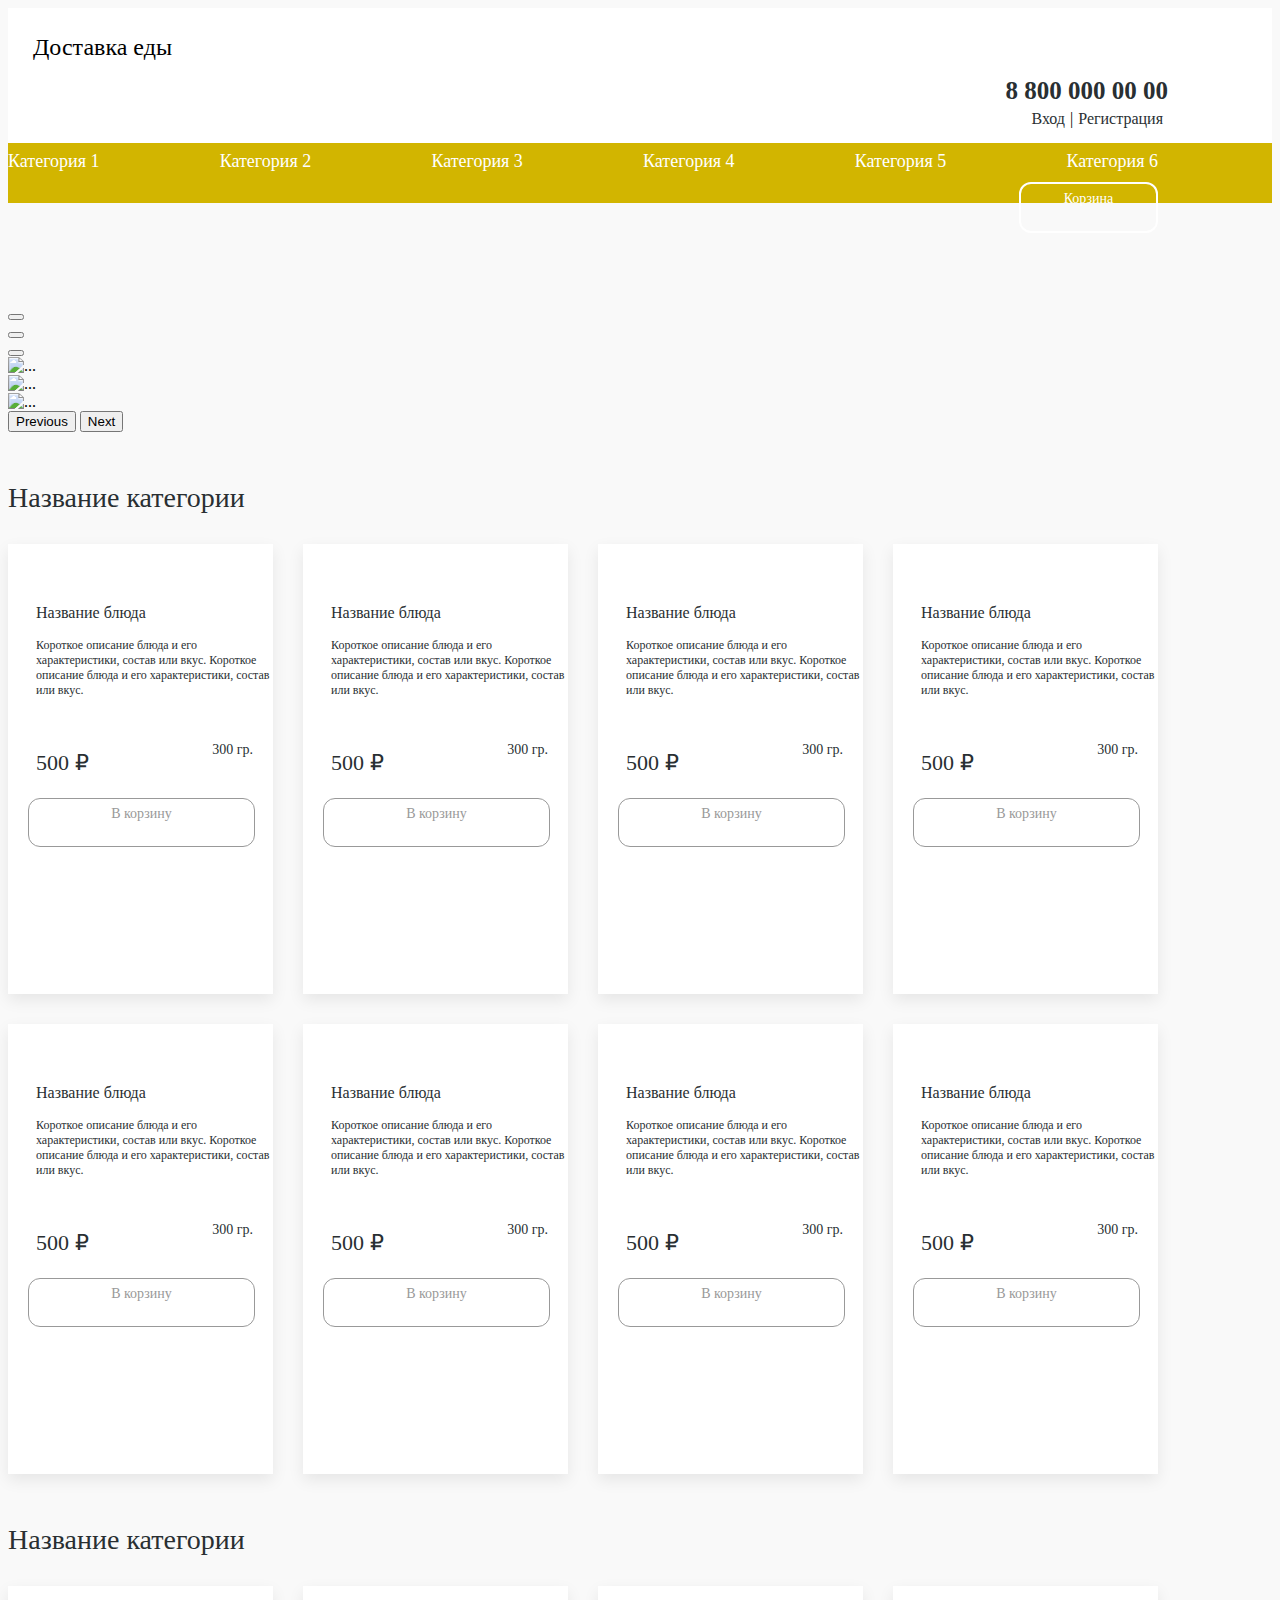
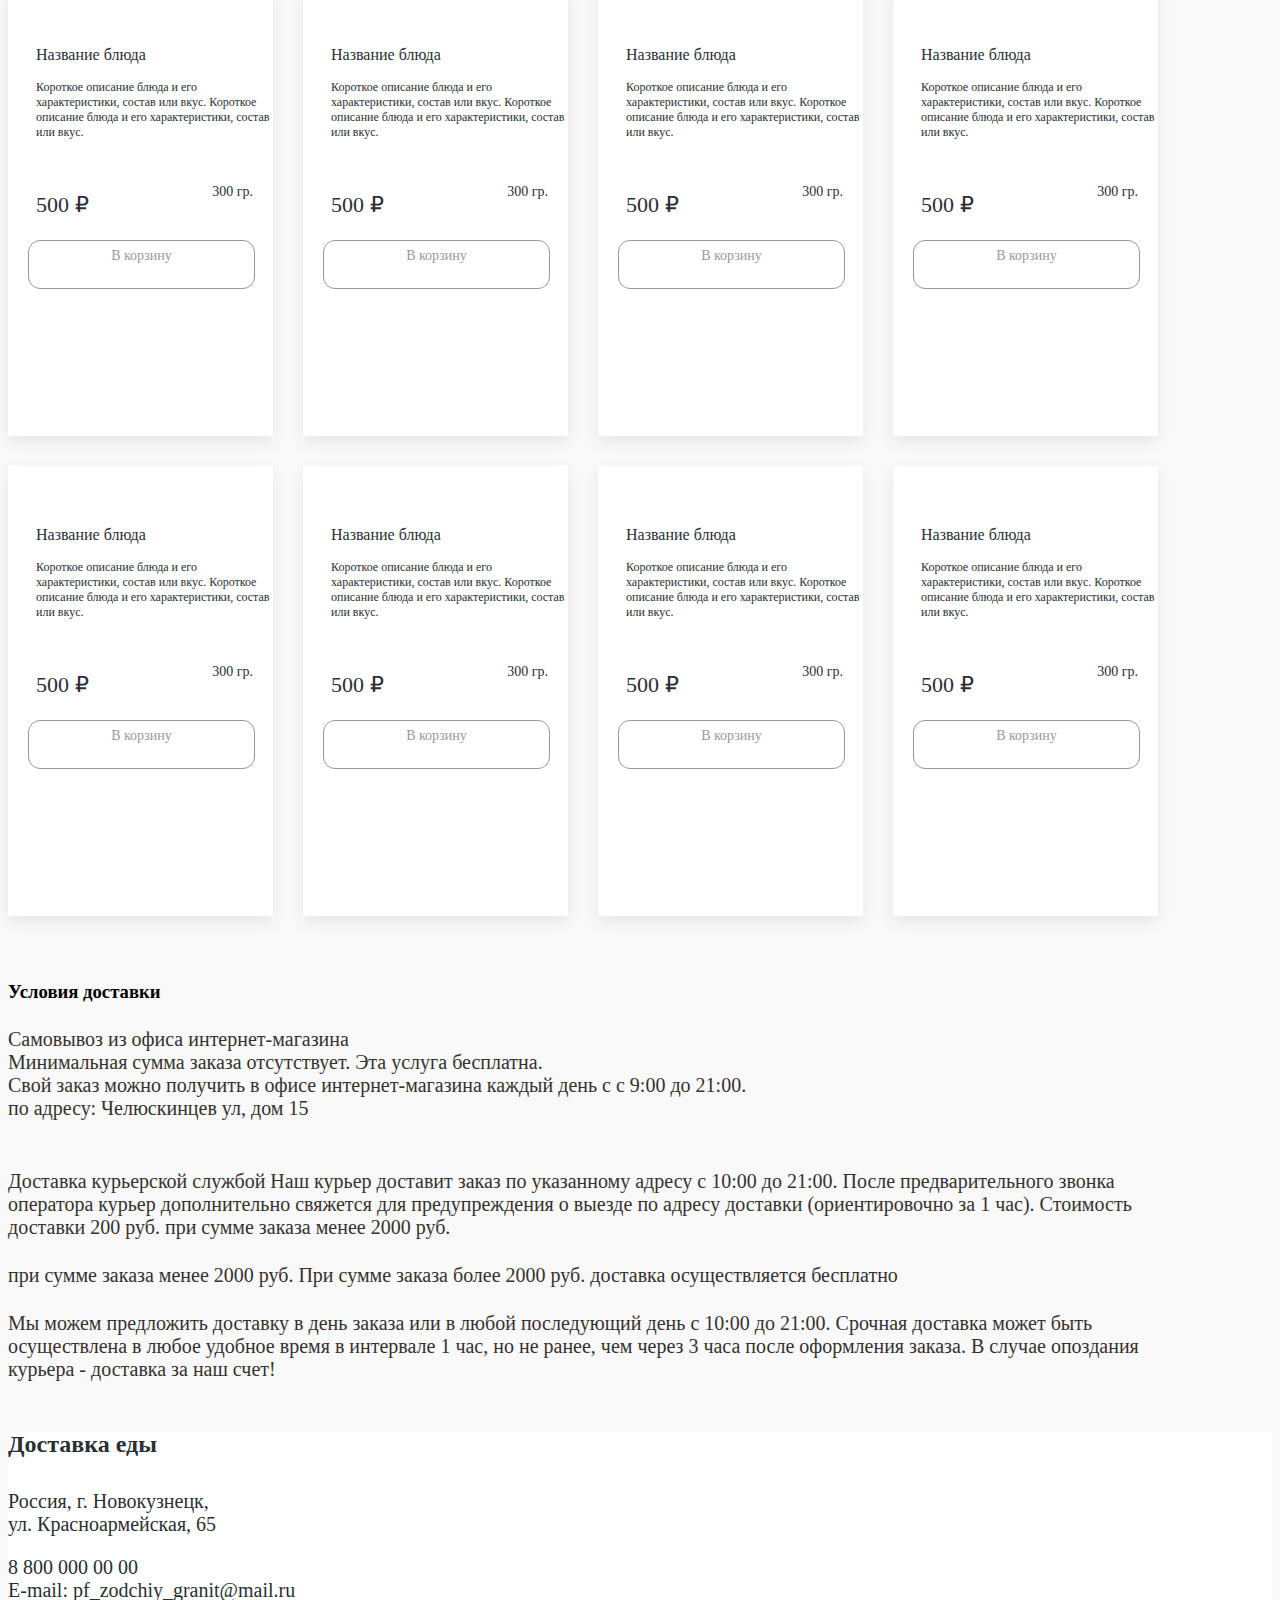
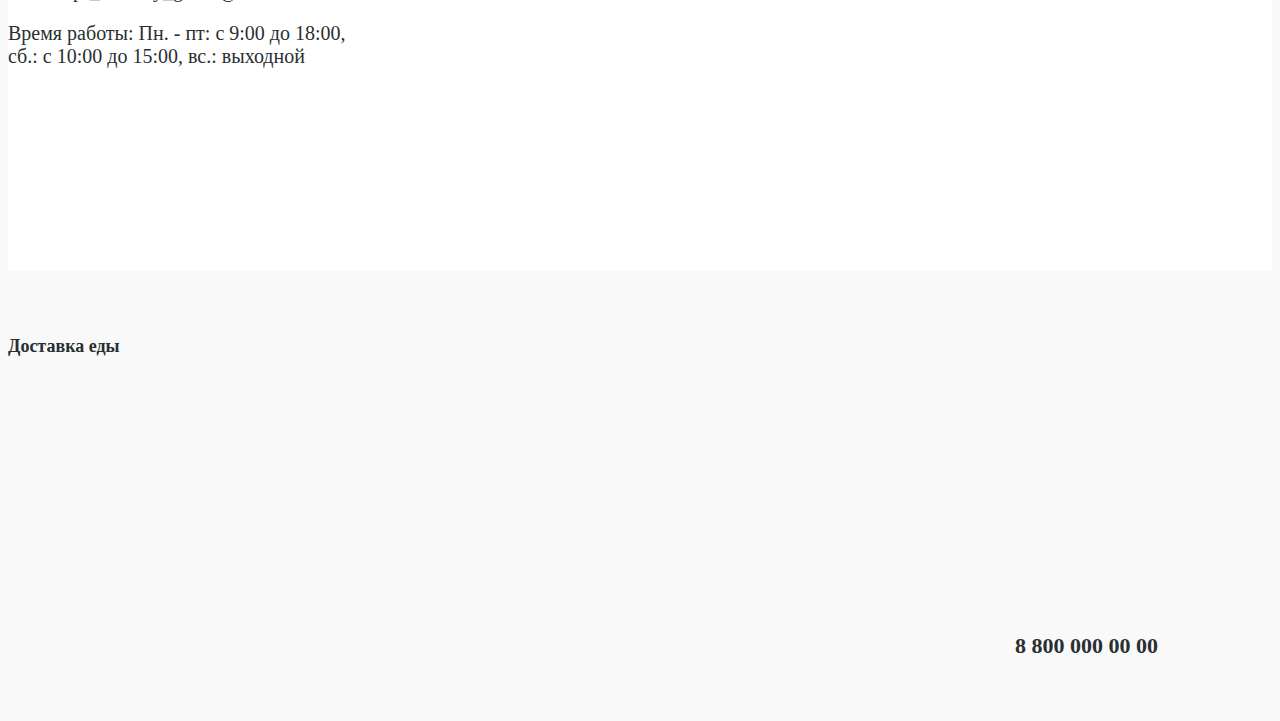
==== index.html @ c9b354fa "first commit" ====
<!DOCTYPE html>
<html lang="en">

<head>
    <meta charset="UTF-8">
    <meta name="viewport" content="width=device-width, initial-scale=1.0">
    <link href="https://cdn.jsdelivr.net/npm/bootstrap@5.3.2/dist/css/bootstrap.min.css" rel="stylesheet"
        integrity="sha384-T3c6CoIi6uLrA9TneNEoa7RxnatzjcDSCmG1MXxSR1GAsXEV/Dwwykc2MPK8M2HN" crossorigin="anonymous">
    <link rel="stylesheet" href="css\index.css">
    <title>Document</title>
</head>

<body>
    <header class="hdr">

        <div class="container-fluid header__container">
            <div class="row header__row">
                <div class="col-3 logo__col">
                    <div class="hdr__img-wraper">
                        <img src="img\logo.svg" alt="">
                    </div>
                    <h1 class="hdr__title">Доставка еды</h1>
                </div>



                <div class="col-7 phone__col">
                    <a class="hdr__phone" href="tel:88000000000">8 800 000 00 00</a>
                </div>




                <div class="col-2 buttons__col">

                    <a href="#" class="hdr__button">Вход</a>|<a href="#" class="hdr__button">Регистрация</a>

                </div>
            </div>

        </div>
    </header>

    <div class="links">
        <div class="container-fluid links__container">

            <div class="row links__row">
                <nav class="col-8 links__menu">
                    <a href="#" class="links__link">Категория 1</a>
                    <a href="#" class="links__link">Категория 2</a>
                    <a href="#" class="links__link">Категория 3</a>
                    <a href="#" class="links__link">Категория 4</a>
                    <a href="#" class="links__link">Категория 5</a>
                    <a href="#" class="links__link">Категория 6</a>
                </nav>


                <div class="col-4 links__basket__col">
                    <div class="links__basket">
                        Корзина
                    </div>
                </div>
            </div>

        </div>
    </div>

    <div class="slider-wrapper">
        <div class="container-fluid slider-wrapper__container">
            <div id="carouselExampleIndicators" class="carousel slide">
                <div class="carousel-indicators">
                    <div class="button__wraper">
                        <button type="button" data-bs-target="#carouselExampleIndicators" data-bs-slide-to="0"
                            class="active" aria-current="true" aria-label="Slide 1"></button>
                    </div>
                    <div class="button__wraper">
                        <button type="button" data-bs-target="#carouselExampleIndicators" data-bs-slide-to="0"
                            class="active" aria-current="true" aria-label="Slide 1"></button>
                    </div>
                    <div class="button__wraper">
                        <button type="button" data-bs-target="#carouselExampleIndicators" data-bs-slide-to="0"
                            class="active" aria-current="true" aria-label="Slide 1"></button>
                    </div>




                </div>
                <div class="carousel-inner">
                    <div class="carousel-item active">
                        <img src="img\Mask Group.png" class="d-block w-100" alt="...">
                    </div>
                    <div class="carousel-item">
                        <img src="img\pizza2.png" class="d-block w-100" alt="...">
                    </div>
                    <div class="carousel-item">
                        <img src="img\pizza3.png" class="d-block w-100" alt="...">
                    </div>
                </div>
                <button class="carousel-control-prev" type="button" data-bs-target="#carouselExampleIndicators"
                    data-bs-slide="prev">
                    <span class="carousel-control-prev-icon" aria-hidden="true"></span>
                    <span class="visually-hidden">Previous</span>
                </button>
                <button class="carousel-control-next" type="button" data-bs-target="#carouselExampleIndicators"
                    data-bs-slide="next">
                    <span class="carousel-control-next-icon" aria-hidden="true"></span>
                    <span class="visually-hidden">Next</span>
                </button>
            </div>
        </div>
    </div>

    <section class="foods">
        <div class="container-fluid foods__container">
            <h2>Название категории</h2>
            <div class="row foods__row">
                <div class="col-12 foods__col">
                    <div class="food">
                        <img class="foods__img" src="img\bludo.png" alt="">
                        <p class="food__name">Название блюда</p>
                        <p class="food__description">Короткое описание блюда и его характеристики, состав или вкус.
                            Короткое описание блюда и его
                            характеристики, состав или вкус.</p>
                        <div class="food__cost">
                            <p class="food__rubcost">500 ₽</p>
                            <p class="food__grcost">300 гр.</p>
                        </div>

                        <div class="foods__basket">
                            В корзину
                        </div>
                    </div>

                    <div class="food">
                        <img class="foods__img" src="img\bludo.png" alt="">
                        <p class="food__name">Название блюда</p>
                        <p class="food__description">Короткое описание блюда и его характеристики, состав или вкус.
                            Короткое описание блюда и его
                            характеристики, состав или вкус.</p>
                        <div class="food__cost">
                            <p class="food__rubcost">500 ₽</p>
                            <p class="food__grcost">300 гр.</p>
                        </div>

                        <div class="foods__basket">
                            В корзину
                        </div>
                    </div>

                    <div class="food">
                        <img class="foods__img" src="img\bludo.png" alt="">
                        <p class="food__name">Название блюда</p>
                        <p class="food__description">Короткое описание блюда и его характеристики, состав или вкус.
                            Короткое описание блюда и его
                            характеристики, состав или вкус.</p>
                        <div class="food__cost">
                            <p class="food__rubcost">500 ₽</p>
                            <p class="food__grcost">300 гр.</p>
                        </div>

                        <div class="foods__basket">
                            В корзину
                        </div>
                    </div>

                    <div class="food">
                        <img class="foods__img" src="img\bludo.png" alt="">
                        <p class="food__name">Название блюда</p>
                        <p class="food__description">Короткое описание блюда и его характеристики, состав или вкус.
                            Короткое описание блюда и его
                            характеристики, состав или вкус.</p>
                        <div class="food__cost">
                            <p class="food__rubcost">500 ₽</p>
                            <p class="food__grcost">300 гр.</p>
                        </div>

                        <div class="foods__basket">
                            В корзину
                        </div>
                    </div>

                    <div class="food">
                        <img class="foods__img" src="img\bludo.png" alt="">
                        <p class="food__name">Название блюда</p>
                        <p class="food__description">Короткое описание блюда и его характеристики, состав или вкус.
                            Короткое описание блюда и его
                            характеристики, состав или вкус.</p>
                        <div class="food__cost">
                            <p class="food__rubcost">500 ₽</p>
                            <p class="food__grcost">300 гр.</p>
                        </div>

                        <div class="foods__basket">
                            В корзину
                        </div>
                    </div>

                    <div class="food">
                        <img class="foods__img" src="img\bludo.png" alt="">
                        <p class="food__name">Название блюда</p>
                        <p class="food__description">Короткое описание блюда и его характеристики, состав или вкус.
                            Короткое описание блюда и его
                            характеристики, состав или вкус.</p>
                        <div class="food__cost">
                            <p class="food__rubcost">500 ₽</p>
                            <p class="food__grcost">300 гр.</p>
                        </div>

                        <div class="foods__basket">
                            В корзину
                        </div>
                    </div>

                    <div class="food">
                        <img class="foods__img" src="img\bludo.png" alt="">
                        <p class="food__name">Название блюда</p>
                        <p class="food__description">Короткое описание блюда и его характеристики, состав или вкус.
                            Короткое описание блюда и его
                            характеристики, состав или вкус.</p>
                        <div class="food__cost">
                            <p class="food__rubcost">500 ₽</p>
                            <p class="food__grcost">300 гр.</p>
                        </div>

                        <div class="foods__basket">
                            В корзину
                        </div>
                    </div>

                    <div class="food">
                        <img class="foods__img" src="img\bludo.png" alt="">
                        <p class="food__name">Название блюда</p>
                        <p class="food__description">Короткое описание блюда и его характеристики, состав или вкус.
                            Короткое описание блюда и его
                            характеристики, состав или вкус.</p>
                        <div class="food__cost">
                            <p class="food__rubcost">500 ₽</p>
                            <p class="food__grcost">300 гр.</p>
                        </div>

                        <div class="foods__basket">
                            В корзину
                        </div>
                    </div>

                </div>
            </div>
        </div>
    </section>

    <section class="foods2">
        <div class="container-fluid foods__container">
            <h2>Название категории</h2>
            <div class="row foods__row">
                <div class="col-12 foods__col">
                    <div class="food">
                        <img class="foods__img" src="img\bludo.png" alt="">
                        <p class="food__name">Название блюда</p>
                        <p class="food__description">Короткое описание блюда и его характеристики, состав или вкус.
                            Короткое описание блюда и его
                            характеристики, состав или вкус.</p>
                        <div class="food__cost">
                            <p class="food__rubcost">500 ₽</p>
                            <p class="food__grcost">300 гр.</p>
                        </div>

                        <div class="foods__basket">
                            В корзину
                        </div>
                    </div>

                    <div class="food">
                        <img class="foods__img" src="img\bludo.png" alt="">
                        <p class="food__name">Название блюда</p>
                        <p class="food__description">Короткое описание блюда и его характеристики, состав или вкус.
                            Короткое описание блюда и его
                            характеристики, состав или вкус.</p>
                        <div class="food__cost">
                            <p class="food__rubcost">500 ₽</p>
                            <p class="food__grcost">300 гр.</p>
                        </div>

                        <div class="foods__basket">
                            В корзину
                        </div>
                    </div>

                    <div class="food">
                        <img class="foods__img" src="img\bludo.png" alt="">
                        <p class="food__name">Название блюда</p>
                        <p class="food__description">Короткое описание блюда и его характеристики, состав или вкус.
                            Короткое описание блюда и его
                            характеристики, состав или вкус.</p>
                        <div class="food__cost">
                            <p class="food__rubcost">500 ₽</p>
                            <p class="food__grcost">300 гр.</p>
                        </div>

                        <div class="foods__basket">
                            В корзину
                        </div>
                    </div>

                    <div class="food">
                        <img class="foods__img" src="img\bludo.png" alt="">
                        <p class="food__name">Название блюда</p>
                        <p class="food__description">Короткое описание блюда и его характеристики, состав или вкус.
                            Короткое описание блюда и его
                            характеристики, состав или вкус.</p>
                        <div class="food__cost">
                            <p class="food__rubcost">500 ₽</p>
                            <p class="food__grcost">300 гр.</p>
                        </div>

                        <div class="foods__basket">
                            В корзину
                        </div>
                    </div>

                    <div class="food">
                        <img class="foods__img" src="img\bludo.png" alt="">
                        <p class="food__name">Название блюда</p>
                        <p class="food__description">Короткое описание блюда и его характеристики, состав или вкус.
                            Короткое описание блюда и его
                            характеристики, состав или вкус.</p>
                        <div class="food__cost">
                            <p class="food__rubcost">500 ₽</p>
                            <p class="food__grcost">300 гр.</p>
                        </div>

                        <div class="foods__basket">
                            В корзину
                        </div>
                    </div>

                    <div class="food">
                        <img class="foods__img" src="img\bludo.png" alt="">
                        <p class="food__name">Название блюда</p>
                        <p class="food__description">Короткое описание блюда и его характеристики, состав или вкус.
                            Короткое описание блюда и его
                            характеристики, состав или вкус.</p>
                        <div class="food__cost">
                            <p class="food__rubcost">500 ₽</p>
                            <p class="food__grcost">300 гр.</p>
                        </div>

                        <div class="foods__basket">
                            В корзину
                        </div>
                    </div>

                    <div class="food">
                        <img class="foods__img" src="img\bludo.png" alt="">
                        <p class="food__name">Название блюда</p>
                        <p class="food__description">Короткое описание блюда и его характеристики, состав или вкус.
                            Короткое описание блюда и его
                            характеристики, состав или вкус.</p>
                        <div class="food__cost">
                            <p class="food__rubcost">500 ₽</p>
                            <p class="food__grcost">300 гр.</p>
                        </div>

                        <div class="foods__basket">
                            В корзину
                        </div>
                    </div>

                    <div class="food">
                        <img class="foods__img" src="img\bludo.png" alt="">
                        <p class="food__name">Название блюда</p>
                        <p class="food__description">Короткое описание блюда и его характеристики, состав или вкус.
                            Короткое описание блюда и его
                            характеристики, состав или вкус.</p>
                        <div class="food__cost">
                            <p class="food__rubcost">500 ₽</p>
                            <p class="food__grcost">300 гр.</p>
                        </div>

                        <div class="foods__basket">
                            В корзину
                        </div>
                    </div>

                </div>
            </div>
        </div>
    </section>

    <section class="info">
        <div class="container-fluid info__container">
            <h3>Условия доставки</h3>
            <p class="info__paragraph1">Самовывоз из офиса интернет-магазина<br> Минимальная сумма заказа
                отсутствует. Эта услуга
                бесплатна. <br>
                Cвой заказ
                можно получить в офисе интернет-магазина каждый день с с 9:00 до 21:00. <br>
                по адресу: Челюскинцев ул, дом 15
            </p>
            <p class="info__paragraph2">Доставка курьерской службой Наш курьер доставит заказ по указанному
                адресу с 10:00 до 21:00.
                После
                предварительного звонка оператора курьер дополнительно свяжется для предупреждения о выезде по адресу
                доставки (ориентировочно за 1 час). Стоимость доставки 200 руб. при сумме заказа менее 2000 руб.
            </p>

            <p class="info__paragraph3">при сумме заказа менее 2000 руб. При сумме заказа более 2000 руб.
                доставка осуществляется
                бесплатно
            </p>

            <p class="info__paragraph4">Мы можем предложить доставку в день заказа или в любой последующий день
                с 10:00 до 21:00. Срочная
                доставка
                может быть осуществлена в любое удобное время в интервале 1 час, но не ранее, чем через 3 часа
                после
                оформления заказа. В случае опоздания курьера - доставка за наш счет!</p>
        </div>


    </section>

    <section class="direction">
        <div class="container-fluid direction__container">
            <div class="row direction__row">
                <div class="col-6 direction__col">
                    <h4>Доставка еды </h4>
                    <p class="direction__top">Россия, г. Новокузнецк,<br>
                        ул. Красноармейская, 65</p>

                    <p class="direction__mid">8 800 000 00 00 <br>
                        E-mail: pf_zodchiy_granit@mail.ru</p>

                    <p class="direction__bot">Время работы: Пн. - пт: с 9:00 до 18:00,<br>
                        сб.: с 10:00 до 15:00, вс.: выходной </p>
                </div>
                <div class="col-6 map__col">
                    <div class="direction__map">
                        <script type="text/javascript" charset="utf-8" async
                            src="https://api-maps.yandex.ru/services/constructor/1.0/js/?um=constructor%3A0ab3403184df898ffc3edc8412f8eccd8f385c1ddff2a37e6d1097372a06826d&amp;width=558&amp;height=360&amp;lang=ru_RU&amp;scroll=true"></script>
                    </div>
                </div>

            </div>



        </div>

    </section>

    <footer class="footer">
        <div class="container-fluid footer__container">
            <div class="row footer__row">
                <div class="col-4 footer__text__col">
                    <p class="footer__text">Доставка еды</p>
                </div>
                <div class="col-4 footer__imgs__col">
                    <div class="footer__imgs ">
                        <img src="img\VK_white.png" alt="">
                        <img src="img\OK_white.png" alt="">
                        <img src="img\Facebook_white.png" alt="">
                        <img src="img\Instagram_white.png" alt="">
                    </div>
                </div>
                <div class="col-4 footer__number__col">
                    <p class="footer__number">8 800 000 00 00</p>
                </div>

            </div>




        </div>
    </footer>











    <script src="js\jq2.js"></script>
    <script src="https://cdn.jsdelivr.net/npm/@popperjs/core@2.11.8/dist/umd/popper.min.js"
        integrity="sha384-I7E8VVD/ismYTF4hNIPjVp/Zjvgyol6VFvRkX/vR+Vc4jQkC+hVqc2pM8ODewa9r"
        crossorigin="anonymous"></script>
    <script src="https://cdn.jsdelivr.net/npm/bootstrap@5.3.2/dist/js/bootstrap.min.js"
        integrity="sha384-BBtl+eGJRgqQAUMxJ7pMwbEyER4l1g+O15P+16Ep7Q9Q+zqX6gSbd85u4mG4QzX+"
        crossorigin="anonymous"></script>
</body>

</html>
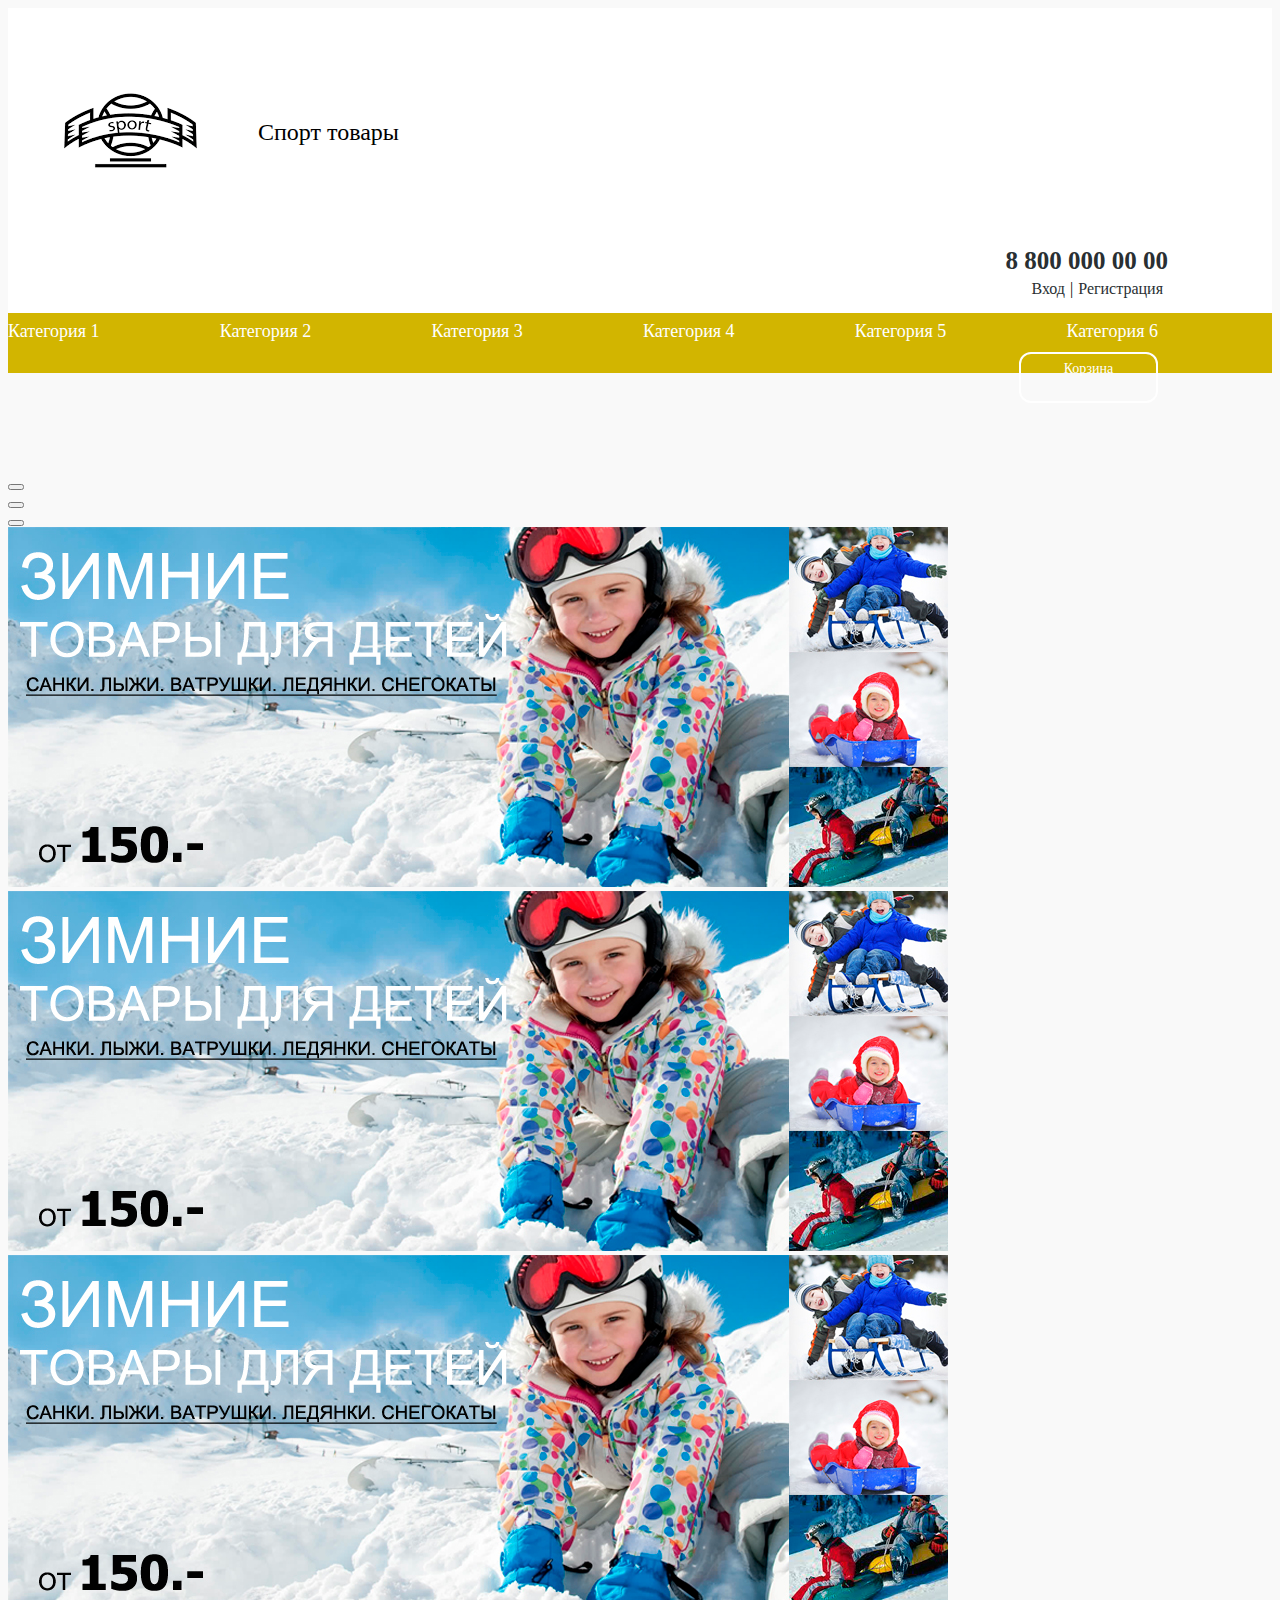
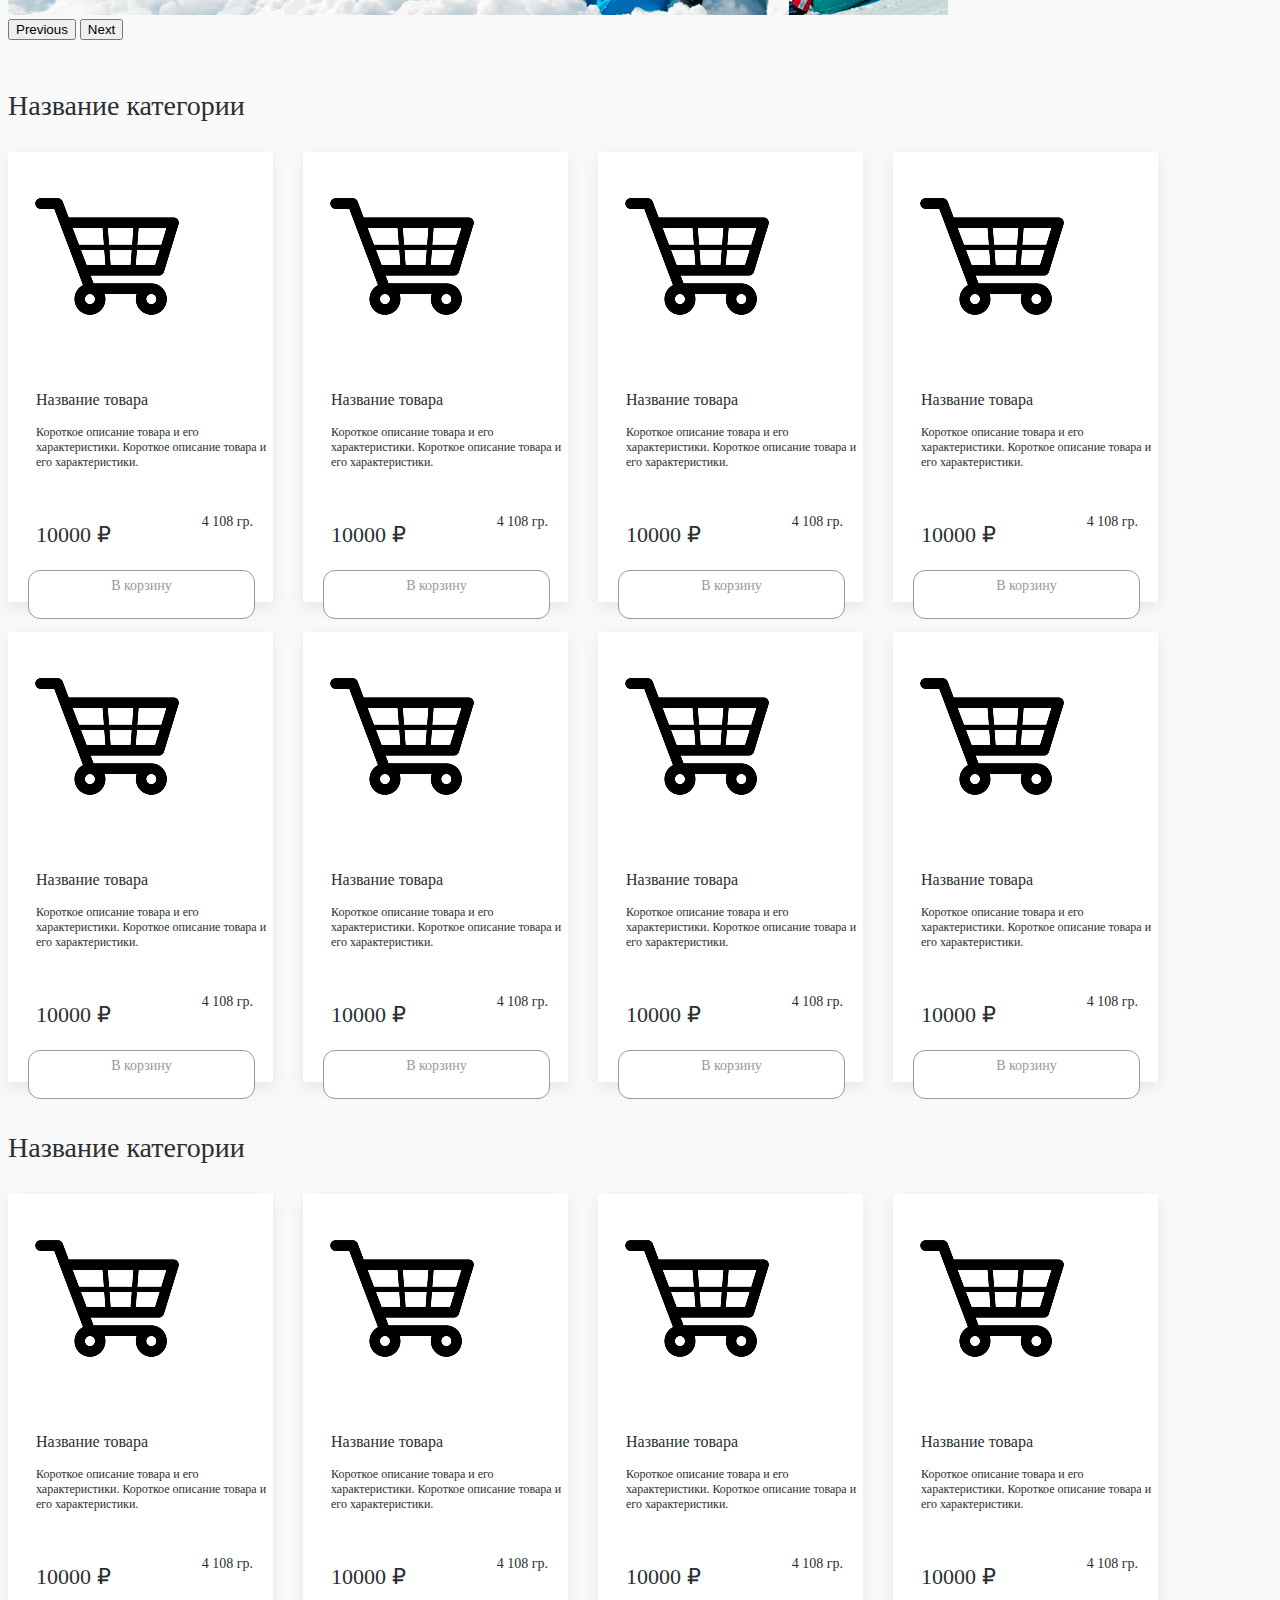
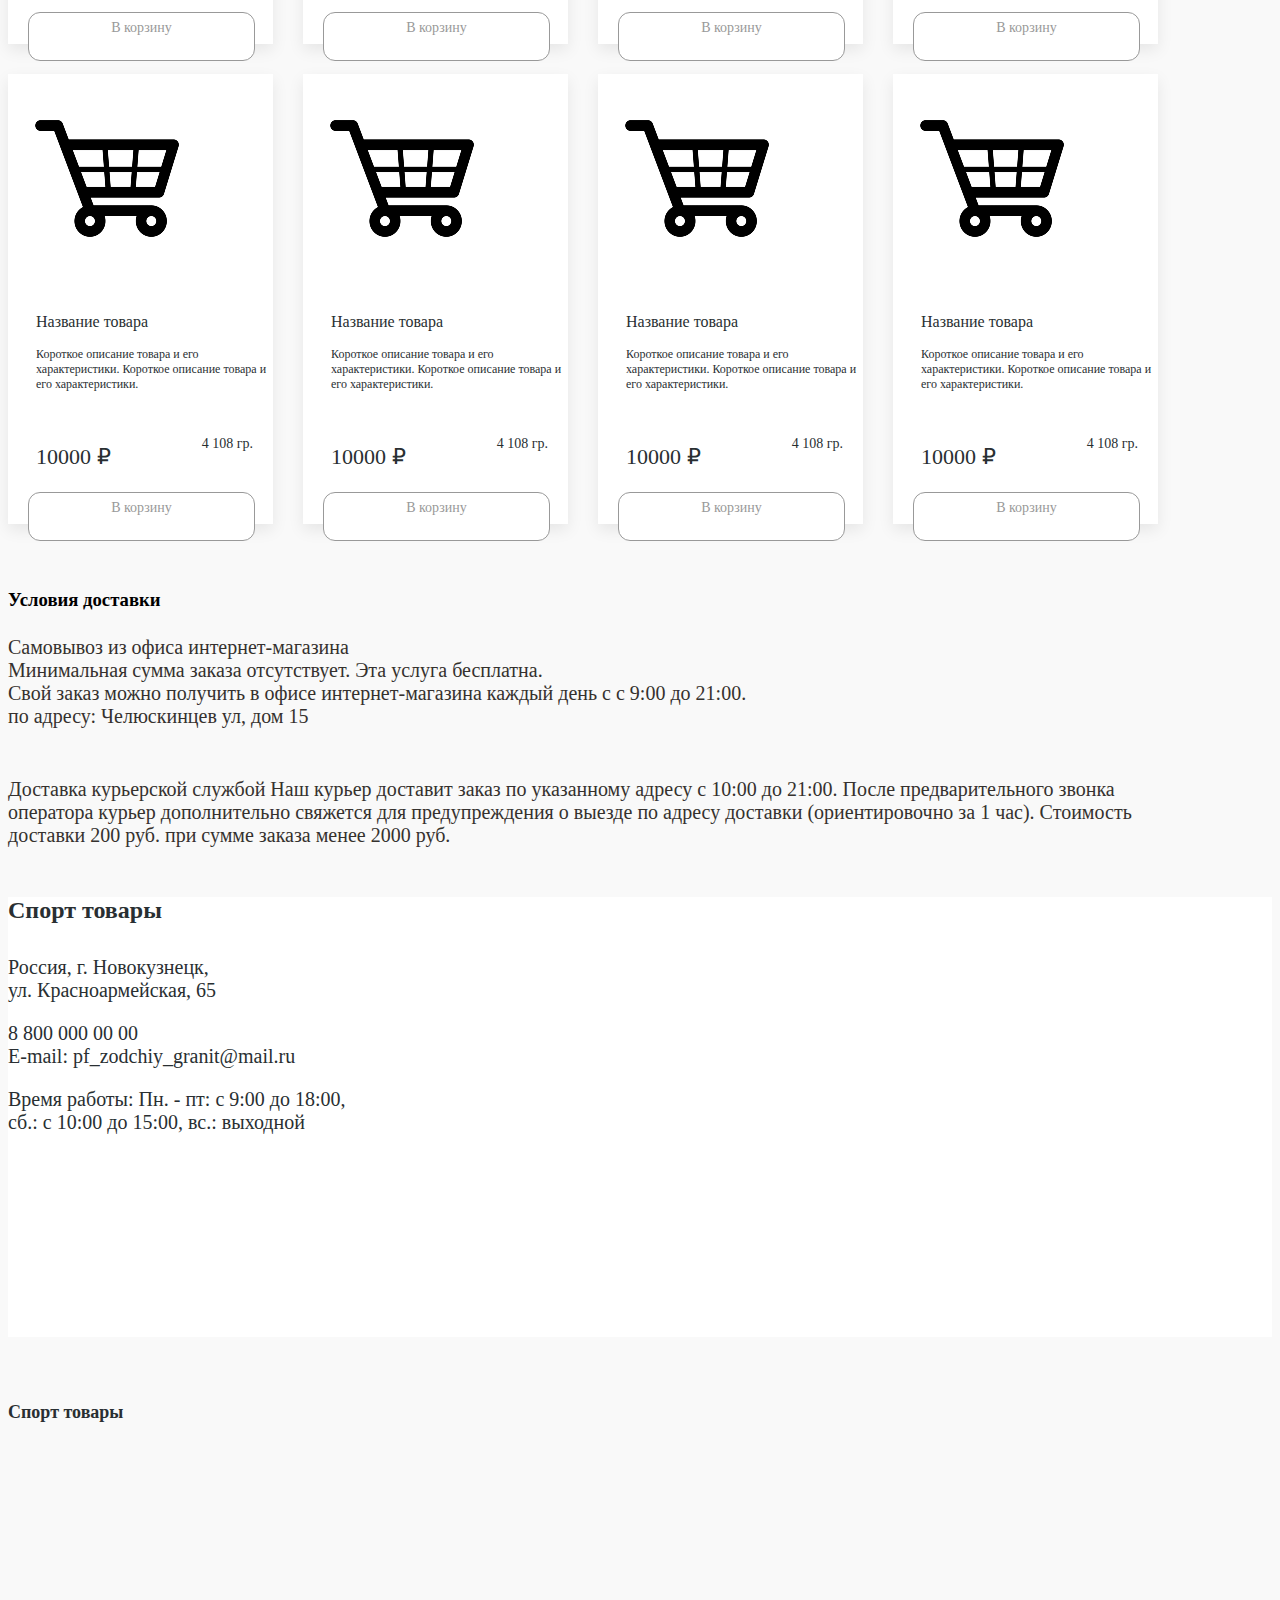
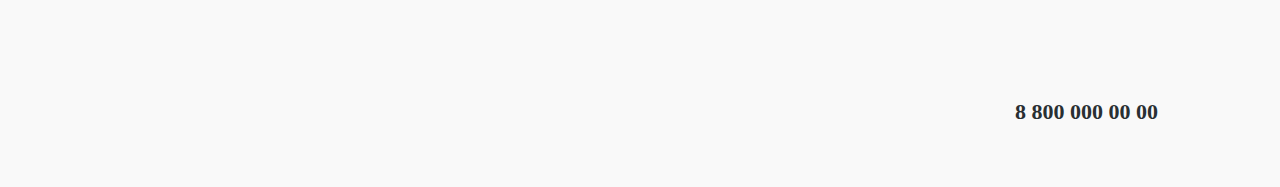
==== commit dfb84c0e: "fix" ====
--- a/index.html
+++ b/index.html
@@ -17,9 +17,9 @@
             <div class="row header__row">
                 <div class="col-3 logo__col">
                     <div class="hdr__img-wraper">
-                        <img src="img\logo.svg" alt="">
-                    </div>
-                    <h1 class="hdr__title">Доставка еды</h1>
+                        <img src="img\images.png" alt="">
+                    </div>
+                    <h1 class="hdr__title">Спорт товары</h1>
                 </div>
 
 
@@ -88,13 +88,13 @@
                 </div>
                 <div class="carousel-inner">
                     <div class="carousel-item active">
-                        <img src="img\Mask Group.png" class="d-block w-100" alt="...">
+                        <img src="img\ZIMNIE TIVARI.jpg" class="d-block w-100" alt="...">
                     </div>
                     <div class="carousel-item">
-                        <img src="img\pizza2.png" class="d-block w-100" alt="...">
+                        <img src="img\ZIMNIE TIVARI.jpg" class="d-block w-100" alt="...">
                     </div>
                     <div class="carousel-item">
-                        <img src="img\pizza3.png" class="d-block w-100" alt="...">
+                        <img src="img\ZIMNIE TIVARI.jpg" class="d-block w-100" alt="...">
                     </div>
                 </div>
                 <button class="carousel-control-prev" type="button" data-bs-target="#carouselExampleIndicators"
@@ -117,126 +117,118 @@
             <div class="row foods__row">
                 <div class="col-12 foods__col">
                     <div class="food">
-                        <img class="foods__img" src="img\bludo.png" alt="">
-                        <p class="food__name">Название блюда</p>
-                        <p class="food__description">Короткое описание блюда и его характеристики, состав или вкус.
-                            Короткое описание блюда и его
-                            характеристики, состав или вкус.</p>
-                        <div class="food__cost">
-                            <p class="food__rubcost">500 ₽</p>
-                            <p class="food__grcost">300 гр.</p>
-                        </div>
-
-                        <div class="foods__basket">
-                            В корзину
-                        </div>
-                    </div>
-
-                    <div class="food">
-                        <img class="foods__img" src="img\bludo.png" alt="">
-                        <p class="food__name">Название блюда</p>
-                        <p class="food__description">Короткое описание блюда и его характеристики, состав или вкус.
-                            Короткое описание блюда и его
-                            характеристики, состав или вкус.</p>
-                        <div class="food__cost">
-                            <p class="food__rubcost">500 ₽</p>
-                            <p class="food__grcost">300 гр.</p>
-                        </div>
-
-                        <div class="foods__basket">
-                            В корзину
-                        </div>
-                    </div>
-
-                    <div class="food">
-                        <img class="foods__img" src="img\bludo.png" alt="">
-                        <p class="food__name">Название блюда</p>
-                        <p class="food__description">Короткое описание блюда и его характеристики, состав или вкус.
-                            Короткое описание блюда и его
-                            характеристики, состав или вкус.</p>
-                        <div class="food__cost">
-                            <p class="food__rubcost">500 ₽</p>
-                            <p class="food__grcost">300 гр.</p>
-                        </div>
-
-                        <div class="foods__basket">
-                            В корзину
-                        </div>
-                    </div>
-
-                    <div class="food">
-                        <img class="foods__img" src="img\bludo.png" alt="">
-                        <p class="food__name">Название блюда</p>
-                        <p class="food__description">Короткое описание блюда и его характеристики, состав или вкус.
-                            Короткое описание блюда и его
-                            характеристики, состав или вкус.</p>
-                        <div class="food__cost">
-                            <p class="food__rubcost">500 ₽</p>
-                            <p class="food__grcost">300 гр.</p>
-                        </div>
-
-                        <div class="foods__basket">
-                            В корзину
-                        </div>
-                    </div>
-
-                    <div class="food">
-                        <img class="foods__img" src="img\bludo.png" alt="">
-                        <p class="food__name">Название блюда</p>
-                        <p class="food__description">Короткое описание блюда и его характеристики, состав или вкус.
-                            Короткое описание блюда и его
-                            характеристики, состав или вкус.</p>
-                        <div class="food__cost">
-                            <p class="food__rubcost">500 ₽</p>
-                            <p class="food__grcost">300 гр.</p>
-                        </div>
-
-                        <div class="foods__basket">
-                            В корзину
-                        </div>
-                    </div>
-
-                    <div class="food">
-                        <img class="foods__img" src="img\bludo.png" alt="">
-                        <p class="food__name">Название блюда</p>
-                        <p class="food__description">Короткое описание блюда и его характеристики, состав или вкус.
-                            Короткое описание блюда и его
-                            характеристики, состав или вкус.</p>
-                        <div class="food__cost">
-                            <p class="food__rubcost">500 ₽</p>
-                            <p class="food__grcost">300 гр.</p>
-                        </div>
-
-                        <div class="foods__basket">
-                            В корзину
-                        </div>
-                    </div>
-
-                    <div class="food">
-                        <img class="foods__img" src="img\bludo.png" alt="">
-                        <p class="food__name">Название блюда</p>
-                        <p class="food__description">Короткое описание блюда и его характеристики, состав или вкус.
-                            Короткое описание блюда и его
-                            характеристики, состав или вкус.</p>
-                        <div class="food__cost">
-                            <p class="food__rubcost">500 ₽</p>
-                            <p class="food__grcost">300 гр.</p>
-                        </div>
-
-                        <div class="foods__basket">
-                            В корзину
-                        </div>
-                    </div>
-
-                    <div class="food">
-                        <img class="foods__img" src="img\bludo.png" alt="">
-                        <p class="food__name">Название блюда</p>
-                        <p class="food__description">Короткое описание блюда и его характеристики, состав или вкус.
-                            Короткое описание блюда и его
-                            характеристики, состав или вкус.</p>
-                        <div class="food__cost">
-                            <p class="food__rubcost">500 ₽</p>
-                            <p class="food__grcost">300 гр.</p>
+                        <img class="foods__img" src="img\sportimg.png" alt="">
+                        <p class="food__name">Название товара</p>
+                        <p class="food__description">Короткое описание товара и его характеристики.
+                            Короткое описание товара и его характеристики.</p>
+                        <div class="food__cost">
+                            <p class="food__rubcost">10000 ₽</p>
+                            <p class="food__grcost">4 108 гр.</p>
+                        </div>
+
+                        <div class="foods__basket">
+                            В корзину
+                        </div>
+                    </div>
+
+                    <div class="food">
+                        <img class="foods__img" src="img\sportimg.png" alt="">
+                        <p class="food__name">Название товара</p>
+                        <p class="food__description">Короткое описание товара и его характеристики.
+                            Короткое описание товара и его характеристики.</p>
+                        <div class="food__cost">
+                            <p class="food__rubcost">10000 ₽</p>
+                            <p class="food__grcost">4 108 гр.</p>
+                        </div>
+
+                        <div class="foods__basket">
+                            В корзину
+                        </div>
+                    </div>
+
+                    <div class="food">
+                        <img class="foods__img" src="img\sportimg.png" alt="">
+                        <p class="food__name">Название товара</p>
+                        <p class="food__description">Короткое описание товара и его характеристики.
+                            Короткое описание товара и его характеристики.</p>
+                        <div class="food__cost">
+                            <p class="food__rubcost">10000 ₽</p>
+                            <p class="food__grcost">4 108 гр.</p>
+                        </div>
+
+                        <div class="foods__basket">
+                            В корзину
+                        </div>
+                    </div>
+
+                    <div class="food">
+                        <img class="foods__img" src="img\sportimg.png" alt="">
+                        <p class="food__name">Название товара</p>
+                        <p class="food__description">Короткое описание товара и его характеристики.
+                            Короткое описание товара и его характеристики.</p>
+                        <div class="food__cost">
+                            <p class="food__rubcost">10000 ₽</p>
+                            <p class="food__grcost">4 108 гр.</p>
+                        </div>
+
+                        <div class="foods__basket">
+                            В корзину
+                        </div>
+                    </div>
+
+                    <div class="food">
+                        <img class="foods__img" src="img\sportimg.png" alt="">
+                        <p class="food__name">Название товара</p>
+                        <p class="food__description">Короткое описание товара и его характеристики.
+                            Короткое описание товара и его характеристики.</p>
+                        <div class="food__cost">
+                            <p class="food__rubcost">10000 ₽</p>
+                            <p class="food__grcost">4 108 гр.</p>
+                        </div>
+
+                        <div class="foods__basket">
+                            В корзину
+                        </div>
+                    </div>
+
+                    <div class="food">
+                        <img class="foods__img" src="img\sportimg.png" alt="">
+                        <p class="food__name">Название товара</p>
+                        <p class="food__description">Короткое описание товара и его характеристики.
+                            Короткое описание товара и его характеристики.</p>
+                        <div class="food__cost">
+                            <p class="food__rubcost">10000 ₽</p>
+                            <p class="food__grcost">4 108 гр.</p>
+                        </div>
+
+                        <div class="foods__basket">
+                            В корзину
+                        </div>
+                    </div>
+
+                    <div class="food">
+                        <img class="foods__img" src="img\sportimg.png" alt="">
+                        <p class="food__name">Название товара</p>
+                        <p class="food__description">Короткое описание товара и его характеристики.
+                            Короткое описание товара и его характеристики.</p>
+                        <div class="food__cost">
+                            <p class="food__rubcost">10000 ₽</p>
+                            <p class="food__grcost">4 108 гр.</p>
+                        </div>
+
+                        <div class="foods__basket">
+                            В корзину
+                        </div>
+                    </div>
+
+                    <div class="food">
+                        <img class="foods__img" src="img\sportimg.png" alt="">
+                        <p class="food__name">Название товара</p>
+                        <p class="food__description">Короткое описание товара и его характеристики.
+                            Короткое описание товара и его характеристики.</p>
+                        <div class="food__cost">
+                            <p class="food__rubcost">10000 ₽</p>
+                            <p class="food__grcost">4 108 гр.</p>
                         </div>
 
                         <div class="foods__basket">
@@ -255,126 +247,118 @@
             <div class="row foods__row">
                 <div class="col-12 foods__col">
                     <div class="food">
-                        <img class="foods__img" src="img\bludo.png" alt="">
-                        <p class="food__name">Название блюда</p>
-                        <p class="food__description">Короткое описание блюда и его характеристики, состав или вкус.
-                            Короткое описание блюда и его
-                            характеристики, состав или вкус.</p>
-                        <div class="food__cost">
-                            <p class="food__rubcost">500 ₽</p>
-                            <p class="food__grcost">300 гр.</p>
-                        </div>
-
-                        <div class="foods__basket">
-                            В корзину
-                        </div>
-                    </div>
-
-                    <div class="food">
-                        <img class="foods__img" src="img\bludo.png" alt="">
-                        <p class="food__name">Название блюда</p>
-                        <p class="food__description">Короткое описание блюда и его характеристики, состав или вкус.
-                            Короткое описание блюда и его
-                            характеристики, состав или вкус.</p>
-                        <div class="food__cost">
-                            <p class="food__rubcost">500 ₽</p>
-                            <p class="food__grcost">300 гр.</p>
-                        </div>
-
-                        <div class="foods__basket">
-                            В корзину
-                        </div>
-                    </div>
-
-                    <div class="food">
-                        <img class="foods__img" src="img\bludo.png" alt="">
-                        <p class="food__name">Название блюда</p>
-                        <p class="food__description">Короткое описание блюда и его характеристики, состав или вкус.
-                            Короткое описание блюда и его
-                            характеристики, состав или вкус.</p>
-                        <div class="food__cost">
-                            <p class="food__rubcost">500 ₽</p>
-                            <p class="food__grcost">300 гр.</p>
-                        </div>
-
-                        <div class="foods__basket">
-                            В корзину
-                        </div>
-                    </div>
-
-                    <div class="food">
-                        <img class="foods__img" src="img\bludo.png" alt="">
-                        <p class="food__name">Название блюда</p>
-                        <p class="food__description">Короткое описание блюда и его характеристики, состав или вкус.
-                            Короткое описание блюда и его
-                            характеристики, состав или вкус.</p>
-                        <div class="food__cost">
-                            <p class="food__rubcost">500 ₽</p>
-                            <p class="food__grcost">300 гр.</p>
-                        </div>
-
-                        <div class="foods__basket">
-                            В корзину
-                        </div>
-                    </div>
-
-                    <div class="food">
-                        <img class="foods__img" src="img\bludo.png" alt="">
-                        <p class="food__name">Название блюда</p>
-                        <p class="food__description">Короткое описание блюда и его характеристики, состав или вкус.
-                            Короткое описание блюда и его
-                            характеристики, состав или вкус.</p>
-                        <div class="food__cost">
-                            <p class="food__rubcost">500 ₽</p>
-                            <p class="food__grcost">300 гр.</p>
-                        </div>
-
-                        <div class="foods__basket">
-                            В корзину
-                        </div>
-                    </div>
-
-                    <div class="food">
-                        <img class="foods__img" src="img\bludo.png" alt="">
-                        <p class="food__name">Название блюда</p>
-                        <p class="food__description">Короткое описание блюда и его характеристики, состав или вкус.
-                            Короткое описание блюда и его
-                            характеристики, состав или вкус.</p>
-                        <div class="food__cost">
-                            <p class="food__rubcost">500 ₽</p>
-                            <p class="food__grcost">300 гр.</p>
-                        </div>
-
-                        <div class="foods__basket">
-                            В корзину
-                        </div>
-                    </div>
-
-                    <div class="food">
-                        <img class="foods__img" src="img\bludo.png" alt="">
-                        <p class="food__name">Название блюда</p>
-                        <p class="food__description">Короткое описание блюда и его характеристики, состав или вкус.
-                            Короткое описание блюда и его
-                            характеристики, состав или вкус.</p>
-                        <div class="food__cost">
-                            <p class="food__rubcost">500 ₽</p>
-                            <p class="food__grcost">300 гр.</p>
-                        </div>
-
-                        <div class="foods__basket">
-                            В корзину
-                        </div>
-                    </div>
-
-                    <div class="food">
-                        <img class="foods__img" src="img\bludo.png" alt="">
-                        <p class="food__name">Название блюда</p>
-                        <p class="food__description">Короткое описание блюда и его характеристики, состав или вкус.
-                            Короткое описание блюда и его
-                            характеристики, состав или вкус.</p>
-                        <div class="food__cost">
-                            <p class="food__rubcost">500 ₽</p>
-                            <p class="food__grcost">300 гр.</p>
+                        <img class="foods__img" src="img\sportimg.png" alt="">
+                        <p class="food__name">Название товара</p>
+                        <p class="food__description">Короткое описание товара и его характеристики.
+                            Короткое описание товара и его характеристики.</p>
+                        <div class="food__cost">
+                            <p class="food__rubcost">10000 ₽</p>
+                            <p class="food__grcost">4 108 гр.</p>
+                        </div>
+
+                        <div class="foods__basket">
+                            В корзину
+                        </div>
+                    </div>
+
+                    <div class="food">
+                        <img class="foods__img" src="img\sportimg.png" alt="">
+                        <p class="food__name">Название товара</p>
+                        <p class="food__description">Короткое описание товара и его характеристики.
+                            Короткое описание товара и его характеристики.</p>
+                        <div class="food__cost">
+                            <p class="food__rubcost">10000 ₽</p>
+                            <p class="food__grcost">4 108 гр.</p>
+                        </div>
+
+                        <div class="foods__basket">
+                            В корзину
+                        </div>
+                    </div>
+
+                    <div class="food">
+                        <img class="foods__img" src="img\sportimg.png" alt="">
+                        <p class="food__name">Название товара</p>
+                        <p class="food__description">Короткое описание товара и его характеристики.
+                            Короткое описание товара и его характеристики.</p>
+                        <div class="food__cost">
+                            <p class="food__rubcost">10000 ₽</p>
+                            <p class="food__grcost">4 108 гр.</p>
+                        </div>
+
+                        <div class="foods__basket">
+                            В корзину
+                        </div>
+                    </div>
+
+                    <div class="food">
+                        <img class="foods__img" src="img\sportimg.png" alt="">
+                        <p class="food__name">Название товара</p>
+                        <p class="food__description">Короткое описание товара и его характеристики.
+                            Короткое описание товара и его характеристики.</p>
+                        <div class="food__cost">
+                            <p class="food__rubcost">10000 ₽</p>
+                            <p class="food__grcost">4 108 гр.</p>
+                        </div>
+
+                        <div class="foods__basket">
+                            В корзину
+                        </div>
+                    </div>
+
+                    <div class="food">
+                        <img class="foods__img" src="img\sportimg.png" alt="">
+                        <p class="food__name">Название товара</p>
+                        <p class="food__description">Короткое описание товара и его характеристики.
+                            Короткое описание товара и его характеристики.</p>
+                        <div class="food__cost">
+                            <p class="food__rubcost">10000 ₽</p>
+                            <p class="food__grcost">4 108 гр.</p>
+                        </div>
+
+                        <div class="foods__basket">
+                            В корзину
+                        </div>
+                    </div>
+
+                    <div class="food">
+                        <img class="foods__img" src="img\sportimg.png" alt="">
+                        <p class="food__name">Название товара</p>
+                        <p class="food__description">Короткое описание товара и его характеристики.
+                            Короткое описание товара и его характеристики.</p>
+                        <div class="food__cost">
+                            <p class="food__rubcost">10000 ₽</p>
+                            <p class="food__grcost">4 108 гр.</p>
+                        </div>
+
+                        <div class="foods__basket">
+                            В корзину
+                        </div>
+                    </div>
+
+                    <div class="food">
+                        <img class="foods__img" src="img\sportimg.png" alt="">
+                        <p class="food__name">Название товара</p>
+                        <p class="food__description">Короткое описание товара и его характеристики.
+                            Короткое описание товара и его характеристики.</p>
+                        <div class="food__cost">
+                            <p class="food__rubcost">10000 ₽</p>
+                            <p class="food__grcost">4 108 гр.</p>
+                        </div>
+
+                        <div class="foods__basket">
+                            В корзину
+                        </div>
+                    </div>
+
+                    <div class="food">
+                        <img class="foods__img" src="img\sportimg.png" alt="">
+                        <p class="food__name">Название товара</p>
+                        <p class="food__description">Короткое описание товара и его характеристики.
+                            Короткое описание товара и его характеристики.</p>
+                        <div class="food__cost">
+                            <p class="food__rubcost">10000 ₽</p>
+                            <p class="food__grcost">4 108 гр.</p>
                         </div>
 
                         <div class="foods__basket">
@@ -403,18 +387,6 @@
                 предварительного звонка оператора курьер дополнительно свяжется для предупреждения о выезде по адресу
                 доставки (ориентировочно за 1 час). Стоимость доставки 200 руб. при сумме заказа менее 2000 руб.
             </p>
-
-            <p class="info__paragraph3">при сумме заказа менее 2000 руб. При сумме заказа более 2000 руб.
-                доставка осуществляется
-                бесплатно
-            </p>
-
-            <p class="info__paragraph4">Мы можем предложить доставку в день заказа или в любой последующий день
-                с 10:00 до 21:00. Срочная
-                доставка
-                может быть осуществлена в любое удобное время в интервале 1 час, но не ранее, чем через 3 часа
-                после
-                оформления заказа. В случае опоздания курьера - доставка за наш счет!</p>
         </div>
 
 
@@ -424,7 +396,7 @@
         <div class="container-fluid direction__container">
             <div class="row direction__row">
                 <div class="col-6 direction__col">
-                    <h4>Доставка еды </h4>
+                    <h4>Спорт товары</h4>
                     <p class="direction__top">Россия, г. Новокузнецк,<br>
                         ул. Красноармейская, 65</p>
 
@@ -453,7 +425,7 @@
         <div class="container-fluid footer__container">
             <div class="row footer__row">
                 <div class="col-4 footer__text__col">
-                    <p class="footer__text">Доставка еды</p>
+                    <p class="footer__text">Спорт товары</p>
                 </div>
                 <div class="col-4 footer__imgs__col">
                     <div class="footer__imgs ">
